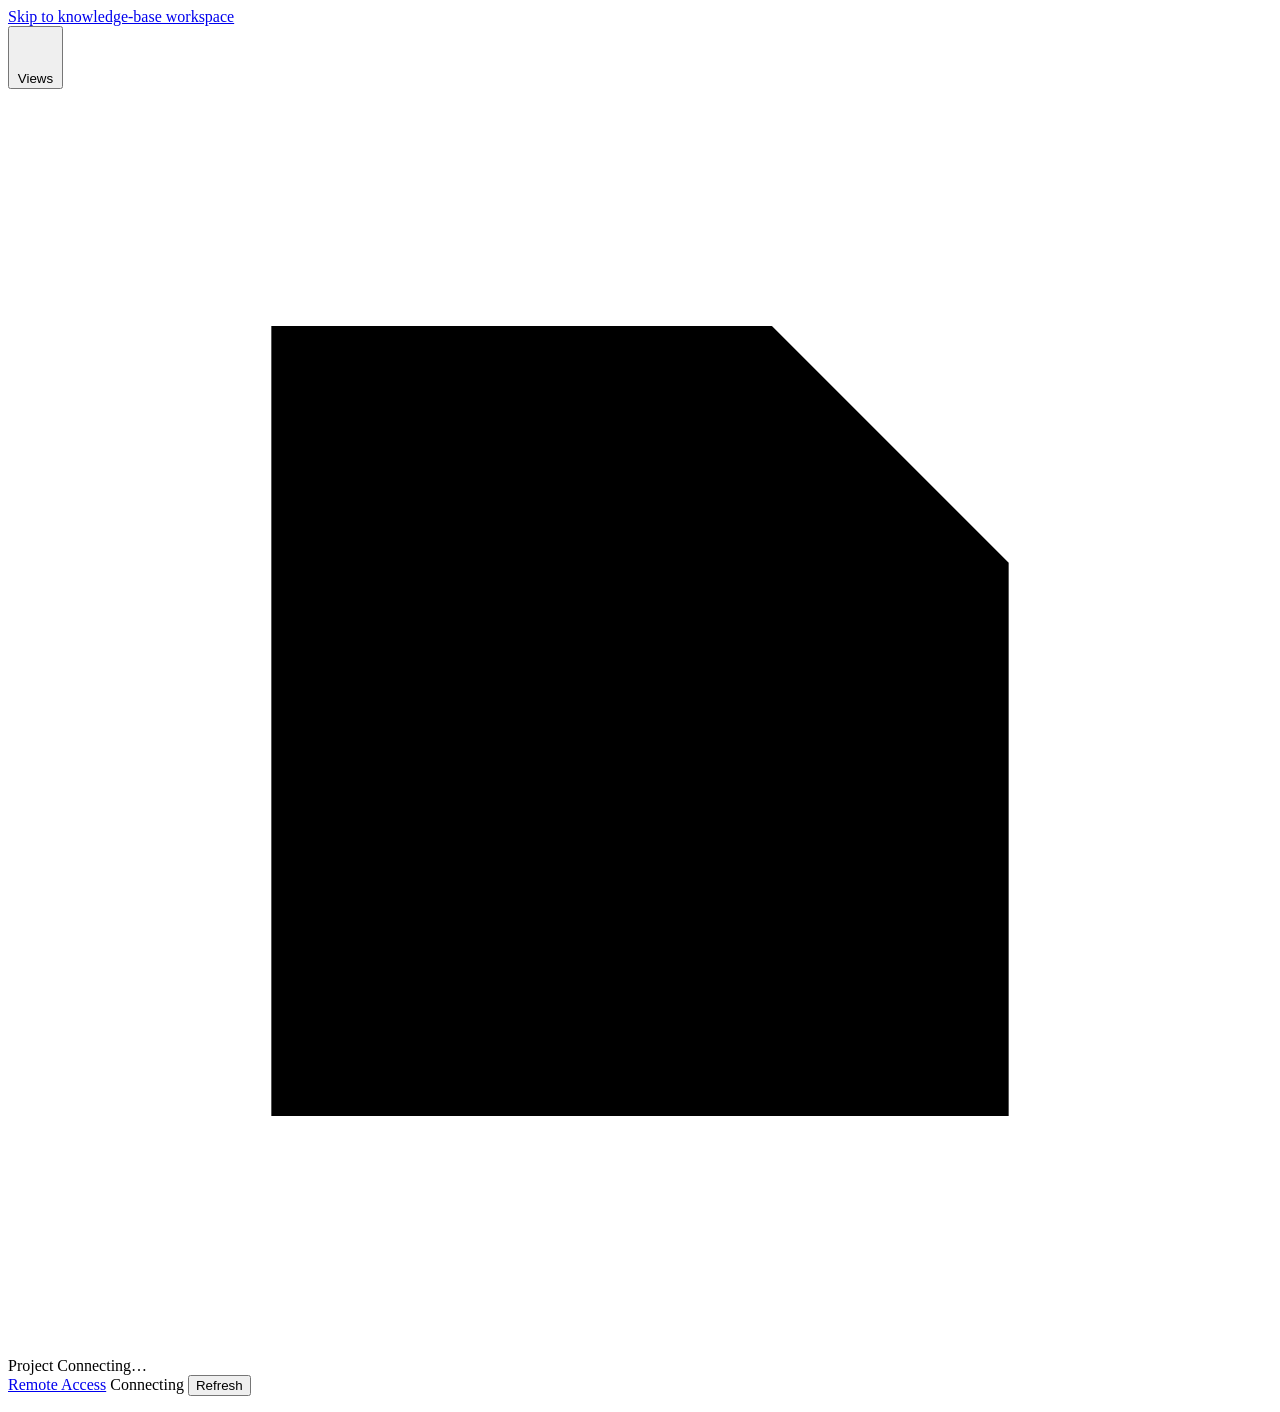
==== src/research_rag/surfaces/workspace/static/index.html @ 35e0ea82 "refactor(workspace): remove features this app never enables The workspace is this app's own and shar" ====
<!doctype html>
<html lang="en">
  <head>
    <meta charset="utf-8">
    <meta name="viewport" content="width=device-width, initial-scale=1">
    <meta name="color-scheme" content="light dark">
    <meta name="description" content="Local evidence retrieval for an UltraRAG MCP knowledge base.">
    <title>UltraRAG MCP</title>
    <link rel="stylesheet" href="/assets/app.css">
    <script src="/assets/app.js" defer></script>
  </head>
  <body>
    <a class="skip-link" href="#workspace">Skip to knowledge-base workspace</a>

    <header class="site-header">
      <button
        id="nav-toggle"
        class="nav-toggle"
        type="button"
        aria-expanded="false"
        aria-controls="workspace-nav"
      >
        <svg class="nav-toggle-icon" viewBox="0 0 24 24" aria-hidden="true" focusable="false">
          <path d="M4 7h16M4 12h16M4 17h16"></path>
        </svg>
        <span class="visually-hidden">Views</span>
      </button>

      <div class="brand">
        <svg class="brand-mark" viewBox="0 0 24 24" aria-hidden="true" focusable="false">
          <path d="M5 4.5h9.5L19 9v10.5H5z"></path>
          <path d="M14.5 4.5V9H19"></path>
          <path d="M8.5 13h7M8.5 16.5h4.5"></path>
        </svg>
        <div id="application-name" class="brand-name"></div>
      </div>

      <div class="project-identity">
        <span id="project-label" class="visually-hidden">Project</span>
        <span class="project-line">
          <span id="project-name" class="project-name">Connecting…</span>
          <span id="version-label" class="version-label" hidden></span>
        </span>
        <span id="project-path" class="project-path"></span>
      </div>

      <div class="header-actions">
        <a class="button button-quiet" href="/remote">Remote Access</a>
        <span id="connection-state" class="connection-state" data-state="loading">
          <span class="status-dot" aria-hidden="true"></span>
          <span>Connecting</span>
        </span>
        <button id="refresh-button" class="button button-quiet" type="button">
          Refresh
        </button>
        <button id="ingest-button" class="button button-primary" type="button" data-capability="ingestion" hidden>
          Ingest changes
        </button>
      </div>
    </header>

    <div class="app-body">
      <nav id="workspace-nav" class="workspace-sidebar" aria-label="Knowledge base views">
        <div id="project-selector" class="project-selector" data-capability="projects" hidden>
          <label class="project-selector-field" for="project-select">
            <span class="field-label">Projects</span>
            <select id="project-select" name="project"></select>
          </label>
          <p class="form-note project-selector-note">
            Opening another project opens its own workspace in a new tab.
          </p>
          <p id="project-selector-message" class="form-note" hidden></p>
          <p id="project-start-command" class="project-start-command" hidden></p>
          <div class="project-actions">
            <button id="project-open" class="button button-primary" type="button" hidden>
              Open workspace
            </button>
            <button id="project-copy-command" class="text-button" type="button" hidden>
              Copy start command
            </button>
          </div>
        </div>

        <ul class="sidebar-list">
          <li class="sidebar-item is-active" data-view="search" data-capability="documents" hidden>
            <button class="nav-item is-active" type="button" aria-current="page">
              <svg class="nav-item-icon" viewBox="0 0 24 24" aria-hidden="true" focusable="false">
                <circle cx="11" cy="11" r="6.5"></circle>
                <path d="m16 16 4.5 4.5"></path>
              </svg>
              <span class="nav-item-name">Search</span>
            </button>
          </li>
          <li class="sidebar-item" data-view="sources" data-capability="sources" hidden>
            <button class="nav-item" type="button">
              <svg class="nav-item-icon" viewBox="0 0 24 24" aria-hidden="true" focusable="false">
                <path d="M4 6.5h16M4 12h16M4 17.5h10"></path>
              </svg>
              <span class="nav-item-name">
                Sources <span id="source-nav-count" class="nav-item-count">0</span>
              </span>
            </button>
          </li>
          <li class="sidebar-item" data-view="status" data-capability="documents" hidden>
            <button class="nav-item" type="button">
              <svg class="nav-item-icon" viewBox="0 0 24 24" aria-hidden="true" focusable="false">
                <path d="M3.5 12.5h3.5l2.5-6.5 4.5 12 2-5.5h4.5"></path>
              </svg>
              <span class="nav-item-name">Status</span>
            </button>
          </li>
          <li class="sidebar-item" data-view="stats" data-capability="stats" hidden>
            <button class="nav-item" type="button">
              <svg class="nav-item-icon" viewBox="0 0 24 24" aria-hidden="true" focusable="false">
                <path d="M5 20v-7M12 20V5M19 20v-10"></path>
              </svg>
              <span class="nav-item-name">Stats</span>
            </button>
          </li>
          <li class="sidebar-item" data-view="config" data-capability="settings" hidden>
            <button class="nav-item" type="button">
              <svg class="nav-item-icon" viewBox="0 0 24 24" aria-hidden="true" focusable="false">
                <path d="M4 8h9M17.5 8H20"></path>
                <circle cx="15" cy="8" r="2.25"></circle>
                <path d="M4 16h3.5M12 16h8"></path>
                <circle cx="9.5" cy="16" r="2.25"></circle>
              </svg>
              <span class="nav-item-name">Config</span>
            </button>
          </li>
          <li class="sidebar-item" data-view="mcp" data-capability="clients" hidden>
            <button class="nav-item" type="button">
              <svg class="nav-item-icon" viewBox="0 0 24 24" aria-hidden="true" focusable="false">
                <path d="M9 3v5M15 3v5"></path>
                <path d="M6 8h12v3a6 6 0 0 1-6 6 6 6 0 0 1-6-6z"></path>
                <path d="M12 17v4"></path>
              </svg>
              <span class="nav-item-name">MCP</span>
            </button>
          </li>
          <li class="sidebar-item" data-view="updates" data-capability="updates" hidden>
            <button class="nav-item" type="button">
              <svg class="nav-item-icon" viewBox="0 0 24 24" aria-hidden="true" focusable="false">
                <path d="M12 4v10"></path>
                <path d="M8 10.5l4 4 4-4"></path>
                <path d="M5 19h14"></path>
              </svg>
              <span class="nav-item-name">
                Updates
                <span id="update-nav-badge" class="nav-item-badge" hidden>new</span>
              </span>
            </button>
          </li>
        </ul>
      </nav>

      <div id="nav-scrim" class="nav-scrim" hidden></div>

      <main id="workspace" class="workspace">
        <section id="search-view" class="view-panel is-active" data-panel="search" data-capability="documents" hidden>
          <form id="search-form" class="search-console">
            <label class="query-field" for="query">
              <span class="field-label">Query</span>
              <textarea
                id="query"
                aria-keyshortcuts="Control+Enter Meta+Enter"
                name="query"
                rows="3"
                required
                placeholder="Enter a research question, phrase, name, or concept"
              ></textarea>
            </label>

            <div class="search-controls">
              <label class="compact-field" for="top-k">
                <span>Results</span>
                <input id="top-k" name="top_k" type="number" min="1" max="50" step="1" value="10" inputmode="numeric" required>
              </label>

              <button id="search-button" class="button button-primary search-submit" type="submit">
                Search
              </button>
              <small class="search-hint">Ctrl+Enter searches from the query box.</small>
            </div>
          </form>

          <section id="filter-section" class="panel-section filter-section">
            <details id="filter-fields" class="filter-drawer">
              <summary>
                <span id="filter-heading" class="drawer-title">Filters</span>
                <span id="filter-count" class="count-badge">0</span>
                <span id="filter-summary-note" class="drawer-note">No filter set</span>
              </summary>
              <p class="form-note measure filter-intro">
                Separate values with commas; an empty field matches everything.
              </p>
              <div class="filter-groups">
                <fieldset class="filter-group" data-capability="metadata_filters" hidden>
                  <legend>Reviewed metadata</legend>
                  <p class="filter-note">
                    Every value must match: a passage is returned only when its
                    source carries all of them.
                  </p>
                  <label for="category-filter">
                    <span class="field-label">Categories</span>
                    <input id="category-filter" type="text" placeholder="political economy, technology">
                  </label>
                  <label for="keyword-filter">
                    <span class="field-label">Keywords</span>
                    <input id="keyword-filter" type="text" placeholder="labour, automation">
                  </label>
                </fieldset>

                <fieldset class="filter-group" data-capability="category_partitions" hidden>
                  <legend>Corpus partitions</legend>
                  <p class="filter-note">
                    At least one value must match: a passage is returned when its
                    source carries any of them.
                  </p>
                  <label for="category-any-filter">
                    <span class="field-label">Any of these categories</span>
                    <input id="category-any-filter" type="text" placeholder="first partition, second partition">
                    <small>Select partitions from the list below.</small>
                  </label>
                </fieldset>

                <fieldset class="filter-group" data-capability="project_metadata" hidden>
                  <legend>Projects</legend>
                  <p class="filter-note">
                    At least one value must match: a passage is returned when its
                    source carries any of them.
                  </p>
                  <label for="project-any-filter">
                    <span class="field-label">Any of these projects</span>
                    <input id="project-any-filter" type="text" placeholder="first project, second project">
                    <small>Select projects from the list below.</small>
                  </label>
                </fieldset>

                <fieldset class="filter-group" data-capability="bibliographic_filters" hidden>
                  <legend>Author, work, or language</legend>
                  <p class="filter-note">
                    In each field you fill, at least one value must match. A
                    surname is enough for an author and a remembered fragment is
                    enough for a title.
                  </p>
                  <label for="author-filter">
                    <span class="field-label">Any of these authors</span>
                    <input id="author-filter" type="text" placeholder="Surname, Other Surname">
                  </label>
                  <label for="title-filter">
                    <span class="field-label">Any of these titles</span>
                    <input id="title-filter" type="text" placeholder="First fragment, second fragment">
                  </label>
                  <label for="language-filter">
                    <span class="field-label">Any of these languages</span>
                    <input id="language-filter" type="text" placeholder="en, de">
                    <small>ISO 639 codes. Select them from the list below.</small>
                  </label>
                </fieldset>

                <fieldset class="filter-group" data-capability="source_selection" hidden>
                  <legend>Named sources</legend>
                  <p class="filter-note">
                    Stable source identifiers, chosen from the Sources view.
                  </p>
                  <label for="include-source-filter">
                    <span class="field-label">Only these sources</span>
                    <input id="include-source-filter" type="text" placeholder="src_…, src_…">
                    <small>Empty searches every source.</small>
                  </label>
                  <label for="exclude-source-filter">
                    <span class="field-label">Exclude these sources</span>
                    <input id="exclude-source-filter" type="text" placeholder="src_…, src_…">
                    <small>Empty excludes nothing.</small>
                  </label>
                </fieldset>
              </div>

              <div id="filter-picks" class="filter-picks">
                <p class="form-note filter-picks-note">
                  Select a value to add it to its filter; each count is the
                  searchable sources carrying it.
                </p>

                <details id="partition-summary" class="pick-group fold" data-capability="category_partitions" hidden>
                  <summary class="fold-summary">
                    <h3>Corpus partitions</h3>
                    <span class="count-badge">0</span>
                  </summary>
                  <div id="partition-chips" class="pick-list"></div>
                </details>

                <details id="project-summary" class="pick-group fold" data-capability="project_metadata" hidden>
                  <summary class="fold-summary">
                    <h3>Projects</h3>
                    <span class="count-badge">0</span>
                  </summary>
                  <div id="project-chips" class="pick-list"></div>
                </details>

                <details id="language-summary" class="pick-group fold" data-capability="bibliographic_filters" hidden>
                  <summary class="fold-summary">
                    <h3>Languages</h3>
                    <span class="count-badge">0</span>
                  </summary>
                  <div id="language-chips" class="pick-list"></div>
                </details>
              </div>
            </details>
          </section>

          <div id="search-summary" class="result-summary" hidden>
            <h2 id="result-heading">Results</h2>
            <div id="result-meta" class="result-meta"></div>
          </div>

          <p id="results-notice" class="semantic-text-label" hidden></p>

          <div id="search-empty" class="empty-state">
            Enter a query to search the current knowledge base.
          </div>

          <div id="results" class="results-list" aria-live="polite"></div>
        </section>

        <section id="sources-view" class="view-panel" data-panel="sources" data-capability="sources" hidden>
          <div class="sources-toolbar">
            <h2 id="source-list-heading">Indexed sources</h2>
            <label class="source-filter" for="source-filter">
              <span class="visually-hidden">Filter sources</span>
              <input id="source-filter" type="search" placeholder="Filter by title, author, category…">
            </label>
          </div>
          <p class="form-note measure">
            Each indexed source, with the metadata you can review and the decisions
            you can make on it.
          </p>

          <p id="source-range" class="form-note source-range" aria-live="polite" hidden></p>
          <div id="source-list" class="source-list" aria-labelledby="source-list-heading"></div>
          <nav id="source-pager" class="pager" aria-label="Source pages" hidden></nav>

          <section id="excluded-section" class="excluded-section" hidden>
            <details id="excluded-fold" class="fold">
              <summary class="fold-summary">
                <h3 id="excluded-heading">Excluded sources</h3>
                <span id="excluded-count" class="count-badge">0</span>
              </summary>
              <p class="form-note measure">
                Sources this project does not search; restoring one needs no
                rebuild, and no file is edited.
              </p>
              <div id="excluded-list" class="excluded-list"></div>
              <nav id="excluded-pager" class="pager" aria-label="Excluded source pages" hidden></nav>
            </details>
          </section>
        </section>

        <section id="status-view" class="view-panel system-summary" data-panel="status" data-capability="documents" aria-labelledby="status-view-title" hidden>
          <h2 id="status-view-title">Knowledge base status</h2>

          <div id="status-notice" class="notice" hidden>
            <div>
              <strong id="status-notice-title">Attention needed</strong>
              <p id="status-notice-text"></p>
            </div>
            <button id="notice-action" class="text-button" type="button">Review sources</button>
          </div>

          <div id="status-cards" class="status-grid" aria-live="polite">
            <article class="stat-card">
              <span class="stat-label">Searchable sources</span>
              <strong id="searchable-count" class="stat-value">—</strong>
              <span id="source-detail" class="stat-detail">Waiting for status</span>
            </article>
            <article class="stat-card">
              <span class="stat-label">Passages</span>
              <strong id="chunk-count" class="stat-value">—</strong>
              <span class="stat-detail">In the generation in use</span>
            </article>
            <article class="stat-card">
              <span class="stat-label">Generation</span>
              <strong id="generation-label" class="stat-value stat-value-code">—</strong>
              <span id="generation-date" class="stat-detail">Not yet created</span>
            </article>
            <article class="stat-card">
              <span class="stat-label">Index state</span>
              <strong id="index-state" class="stat-value stat-value-state">Checking</strong>
              <span id="retrieval-detail" class="stat-detail">BM25 + dense</span>
            </article>
          </div>

          <div id="health-section" class="panel-section health-section" aria-labelledby="health-heading" hidden>
            <div class="section-heading-row">
              <h3 id="health-heading">Health</h3>
              <span id="health-summary" class="count-badge">0</span>
            </div>
            <div id="health-conditions" class="health-conditions" aria-live="polite"></div>
            <details id="health-details" class="detail-drawer">
              <summary>
                <span class="drawer-title">Every check</span>
                <span id="health-check-note" class="drawer-note"></span>
              </summary>
              <ul id="health-checks" class="health-check-list"></ul>
            </details>
          </div>

          <p id="status-message" class="status-message" hidden></p>

          <details id="status-details" class="detail-drawer">
            <summary>
              <span class="drawer-title">Build facts and identifiers</span>
              <span class="drawer-note">Source directory, sources on disk, and formats</span>
            </summary>
            <dl id="status-facts" class="fact-list"></dl>
          </details>

          <div id="generation-summary" class="panel-section" data-capability="generations" hidden>
            <details id="generation-fold" class="fold">
              <summary class="fold-summary">
                <h3>Generations</h3>
                <span id="generation-count" class="count-badge">0</span>
              </summary>
              <p class="form-note measure">
                Removing a build frees its space and cannot be undone; the sources
                are not touched.
              </p>
              <div class="rebuild-row" data-capability="force_recompute" hidden>
                <button id="rebuild-button" class="button button-quiet" type="button" hidden>
                  Rebuild from scratch…
                </button>
              </div>
              <div id="generation-chips" class="record-list"></div>
            </details>
          </div>

          <div id="chunk-exclusion-summary" class="panel-section" data-capability="chunk_exclusion" hidden>
            <details id="chunk-exclusion-fold" class="fold">
              <summary class="fold-summary">
                <h3>Passage exclusions</h3>
                <span id="chunk-exclusion-count" class="count-badge">0</span>
              </summary>
              <p class="form-note measure">
                Passages left out of search while their source stays in;
                restoring one brings it back in every generation that holds it.
              </p>
              <p id="chunk-exclusion-message" class="form-note" hidden></p>
              <div id="chunk-exclusion-list" class="excluded-list" aria-live="polite"></div>
            </details>
          </div>

        </section>

        <section id="stats-view" class="view-panel" data-panel="stats" data-capability="stats" hidden>
          <h2>Stats</h2>
          <p class="form-note measure">
            What searches returned on this machine and what the corpus holds, one
            card each with its own scope.
          </p>
          <div id="stats-board" class="stats-board" aria-live="polite"></div>
        </section>

        <section id="source-view" class="view-panel" data-panel="source" data-capability="sources" hidden>
          <p class="back-row">
            <a class="entity-link" href="#/sources">← All sources</a>
          </p>
          <h2 id="source-view-title">Source</h2>
          <p id="source-view-message" class="form-note" hidden></p>
          <div id="source-summary" class="source-summary"></div>
          <div id="source-stat-cards" class="status-grid"></div>
          <div class="sources-toolbar source-passages-heading">
            <h3 id="source-chunks-heading">Passages</h3>
            <span id="source-chunks-count" class="count-badge">0</span>
          </div>
          <div id="source-chunks" class="source-list" aria-labelledby="source-chunks-heading"></div>
          <nav id="source-chunk-pager" class="pager" aria-label="Passage pages" hidden></nav>
        </section>

        <section id="config-view" class="view-panel" data-panel="config" data-capability="settings" hidden>
          <div id="settings-panel" class="settings-panel">
            <h2>Settings</h2>
            <p class="form-note measure">
              A value set outside this project is shown but cannot be edited here.
            </p>
            <p id="settings-message" class="form-note" hidden></p>
            <p id="settings-defaults" class="form-note measure" hidden></p>
            <p id="settings-notice" class="notice-inline" hidden></p>
            <form id="settings-form" class="settings-form">
              <div id="settings-sections" class="settings-sections"></div>
              <div class="action-row">
                <button id="settings-submit" data-gated class="button button-primary" type="submit" disabled>Save changes</button>
                <button id="settings-reload" class="button button-quiet" type="button">Reload settings</button>
                <small class="action-note">The server decides which values it will accept, and refuses anything else.</small>
              </div>
            </form>
          </div>
        </section>

        <section id="mcp-view" class="view-panel" data-panel="mcp" data-capability="clients" hidden>
          <h2>MCP</h2>
          <p class="form-note measure">
            Where agents reach this app, and which are attached now.
          </p>

          <div id="client-summary" class="panel-section">
            <h3>Attached clients</h3>
            <p class="form-note measure">
              Disconnecting a client ends its session; the client decides whether
              to reconnect.
            </p>
            <p id="client-naming" class="form-note measure" hidden></p>
            <details id="client-details" class="client-drawer">
              <summary>
                <span class="drawer-title">Clients</span>
                <span id="client-count" class="count-badge">0</span>
                <span id="client-detail" class="drawer-note"></span>
              </summary>
              <div id="client-chips" class="client-list"></div>
            </details>
          </div>

          <div id="agent-endpoint" class="panel-section">
            <h3>Agent endpoint</h3>
            <p class="form-note measure">
              For a client that connects over HTTP.
            </p>
            <div class="action-row">
              <p id="agent-url" class="copyable-value"></p>
              <button id="agent-url-copy" class="text-button" type="button" disabled>Copy endpoint</button>
            </div>
          </div>

          <div id="agent-entry-summary" class="panel-section" data-capability="agent_entry" hidden>
            <h3>Client entry</h3>
            <p class="form-note measure">
              For a client that cannot open a socket: it names the project rather
              than its directory, so one entry works on every machine.
            </p>
            <pre id="agent-entry" class="entry-document"></pre>
            <div class="action-row">
              <button id="agent-entry-copy" class="text-button" type="button" disabled>Copy client entry</button>
              <small class="action-note">Generated by the server this page is served by, and indented here to be read. The copy button sends exactly what the server produced.</small>
            </div>
          </div>
        </section>

        <section id="updates-view" class="view-panel" data-panel="updates" data-capability="updates" hidden>
          <h2>Updates</h2>
          <p class="form-note measure">
            Checking reads the published releases and installs nothing; an update
            runs from a terminal.
          </p>

          <div class="update-toolbar">
            <button id="update-check-button" class="button button-primary" type="button">
              Check for updates
            </button>
            <p id="update-message" class="form-note measure" role="status">
              Not checked yet.
            </p>
          </div>

          <div id="update-detail" class="panel-section" hidden>
            <div class="section-heading-row">
              <h3>Published release</h3>
              <span id="update-release-tag" class="locator-badge"></span>
            </div>
            <dl id="update-facts" class="fact-list"></dl>
            <h4 id="update-notes-heading">Release notes</h4>
            <pre id="update-notes" class="release-notes" tabindex="0" aria-labelledby="update-notes-heading"></pre>
          </div>

          <p id="update-declined" class="form-note measure" hidden></p>
        </section>
      </main>

      <footer id="footer-text" class="site-footer" hidden></footer>
    </div>

    <dialog id="ingest-dialog" class="dialog">
      <form id="ingest-form" method="dialog">
        <div class="dialog-header">
          <h2>Create a new generation</h2>
          <button class="icon-button dialog-close" type="button" aria-label="Close">×</button>
        </div>
        <p id="ingest-intro" class="dialog-intro">
          Included documents will be extracted and indexed. The current generation
          remains active unless the complete build succeeds.
        </p>
        <p id="ingest-note" class="form-note dialog-note" hidden></p>
        <p id="ingest-cost" class="notice-inline" hidden></p>
        <div class="dialog-actions">
          <button class="button button-quiet dialog-close" type="button">Cancel</button>
          <button id="ingest-submit" class="button button-primary" type="submit">Create generation</button>
        </div>
      </form>
    </dialog>

    <dialog id="metadata-dialog" class="dialog dialog-wide">
      <form id="metadata-form" method="dialog">
        <div class="dialog-header">
          <h2>Edit source metadata</h2>
          <button class="icon-button dialog-close" type="button" aria-label="Close">×</button>
        </div>
        <input id="metadata-source-path" type="hidden">
        <div class="metadata-fields">
          <label class="field-span" for="metadata-title">
            <span class="field-label">Title</span>
            <input id="metadata-title" type="text">
          </label>
          <label for="metadata-authors">
            <span class="field-label">Authors</span>
            <input id="metadata-authors" type="text" placeholder="Author One, Author Two">
          </label>
          <label for="metadata-year">
            <span class="field-label">Year</span>
            <input id="metadata-year" type="number" min="1" max="9999">
          </label>
          <label class="field-span" for="metadata-doi">
            <span class="field-label">DOI</span>
            <input id="metadata-doi" type="text" placeholder="10.xxxx/…">
          </label>
          <label for="metadata-categories">
            <span class="field-label">Categories</span>
            <input id="metadata-categories" type="text" placeholder="political economy, media theory">
          </label>
          <label for="metadata-keywords">
            <span class="field-label">Keywords</span>
            <input id="metadata-keywords" type="text" placeholder="labour, automation">
          </label>
          <label for="metadata-project" data-capability="project_metadata" hidden>
            <span class="field-label">Projects</span>
            <input id="metadata-project" type="text" placeholder="first project, second project">
          </label>
        </div>
        <p class="form-note">
          Reviewed metadata applies to the next search. The source file is not
          deleted or edited, and no rebuild is needed.
        </p>
        <div class="dialog-actions">
          <button class="button button-quiet dialog-close" type="button">Cancel</button>
          <button id="metadata-submit" class="button button-primary" type="submit">Save metadata</button>
        </div>
      </form>
    </dialog>

    <dialog id="exclusion-dialog" class="dialog">
      <form id="exclusion-form" method="dialog">
        <div class="dialog-header">
          <h2>Exclude this source from the project?</h2>
          <button class="icon-button dialog-close" type="button" aria-label="Close">×</button>
        </div>
        <input id="exclusion-source-path" type="hidden">
        <p id="exclusion-source-name" class="dialog-source-name"></p>
        <label for="exclusion-reason">
          <span class="field-label">Reason</span>
          <textarea id="exclusion-reason" rows="4" required placeholder="For example: duplicate representation; preferred copy is …"></textarea>
        </label>
        <p class="form-note">
          Every search and every agent stops reading this source immediately. The
          original file is not deleted or edited, and the Excluded sources list
          restores it.
        </p>
        <div class="dialog-actions">
          <button class="button button-quiet dialog-close" type="button">Cancel</button>
          <button id="exclusion-submit" class="button button-danger" type="submit">Exclude from project</button>
        </div>
      </form>
    </dialog>

    <dialog id="chunk-dialog" class="dialog">
      <form id="chunk-form" method="dialog">
        <div class="dialog-header">
          <h2>Exclude this passage?</h2>
          <button class="icon-button dialog-close" type="button" aria-label="Close">×</button>
        </div>
        <input id="chunk-id" type="hidden">
        <p id="chunk-name" class="dialog-source-name"></p>
        <label for="chunk-reason">
          <span class="field-label">Reason</span>
          <textarea id="chunk-reason" rows="4" required placeholder="For example: this passage repeats the one beside it"></textarea>
        </label>
        <p class="form-note">
          Search changes as soon as this is saved. The source file is not deleted
          or edited, and restoring the passage later brings it back in every
          generation that holds it.
        </p>
        <p id="chunk-error" class="dialog-error" hidden></p>
        <div class="dialog-actions">
          <button class="button button-quiet dialog-close" type="button">Cancel</button>
          <button id="chunk-submit" class="button button-danger" type="submit">Exclude passage</button>
        </div>
      </form>
    </dialog>

    <dialog id="settings-confirm-dialog" class="dialog">
      <form id="settings-confirm-form" method="dialog">
        <div class="dialog-header">
          <h2>Apply these settings?</h2>
          <button class="icon-button dialog-close" type="button" aria-label="Close">×</button>
        </div>
        <p class="dialog-intro">
          Some of these values change what the current generation holds. The server
          keeps the generation in use until you rebuild it.
        </p>
        <ul id="settings-confirm-list" class="settings-confirm-list"></ul>
        <label for="settings-confirm-word">
          <span id="settings-confirm-label" class="field-label">Type to confirm</span>
          <input id="settings-confirm-word" type="text" autocomplete="off" placeholder="ingest">
        </label>
        <p id="settings-confirm-error" class="dialog-error" hidden></p>
        <div class="dialog-actions">
          <button class="button button-quiet dialog-close" type="button">Cancel</button>
          <button id="settings-confirm-submit" data-gated class="button button-primary" type="submit" disabled>Apply changes</button>
        </div>
      </form>
    </dialog>

    <dialog id="generation-dialog" class="dialog">
      <form id="generation-form" method="dialog">
        <div class="dialog-header">
          <h2>Remove this generation?</h2>
          <button class="icon-button dialog-close" type="button" aria-label="Close">×</button>
        </div>
        <input id="generation-remove-id" type="hidden">
        <p id="generation-remove-name" class="dialog-source-name"></p>
        <label for="generation-confirm">
          <span class="field-label">Type the id to confirm</span>
          <input id="generation-confirm" type="text" autocomplete="off" required placeholder="20260930T191235Z-45608dc5">
          <small>Removal is permanent. The search index, the passages, and the vectors are deleted; the original sources are not, and rebuilding costs one ingestion.</small>
        </label>
        <div class="dialog-actions">
          <button class="button button-quiet dialog-close" type="button">Cancel</button>
          <button id="generation-submit" data-gated class="button button-danger" type="submit" disabled>Remove generation</button>
        </div>
      </form>
    </dialog>

    <dialog id="generation-load-dialog" class="dialog">
      <form id="generation-load-form" method="dialog">
        <div class="dialog-header">
          <h2>Load this generation?</h2>
          <button class="icon-button dialog-close" type="button" aria-label="Close">×</button>
        </div>
        <input id="generation-load-id" type="hidden">
        <p id="generation-load-name" class="dialog-source-name"></p>
        <p class="dialog-intro">
          Searches read this generation's indexed evidence instead of the one in
          use now. Nothing is deleted or rebuilt, the original sources are not
          touched, and the project's active settings do not change. This changes
          what a search returns.
        </p>
        <p id="generation-load-error" class="dialog-error" hidden></p>
        <div class="dialog-actions">
          <button class="button button-quiet dialog-close" type="button">Cancel</button>
          <button id="generation-load-submit" class="button button-primary" type="submit">Load generation</button>
        </div>
      </form>
    </dialog>

    <dialog id="context-dialog" class="dialog dialog-context">
      <div class="dialog-header">
        <h2 id="context-title">Passage context</h2>
        <button class="icon-button dialog-close" type="button" aria-label="Close">×</button>
      </div>
      <div id="context-content" class="context-content"></div>
    </dialog>

    <dialog id="update-dialog" class="dialog dialog-wide">
      <div class="dialog-header">
        <h2 id="update-dialog-title">A newer release is published</h2>
        <button class="icon-button dialog-close" type="button" aria-label="Close">×</button>
      </div>

      <p id="update-dialog-intro" class="form-note measure"></p>
      <dl id="update-dialog-facts" class="fact-list"></dl>
      <h3 id="update-dialog-notes-heading">Release notes</h3>
      <pre
        id="update-dialog-notes"
        class="release-notes"
        tabindex="0"
        aria-labelledby="update-dialog-notes-heading"
      ></pre>

      <div id="update-choice" class="update-actions">
        <button id="update-not-now" class="button button-quiet" type="button">Not now</button>
        <button id="update-continue" class="button button-primary" type="button">Continue in terminal</button>
      </div>

      <div id="update-handoff" class="update-handoff" hidden>
        <p class="form-note measure">
          Nothing has been installed. An update replaces the app this page is
          served by, so it runs from a terminal and asks for your approval again
          before it changes anything. A global installation also stops the
          projects it is serving.
        </p>
        <div class="update-command-row">
          <code id="update-command" class="update-command"></code>
          <button id="update-command-copy" class="button" type="button">Copy command</button>
        </div>
        <p id="update-command-copied" class="form-note" hidden>
          The command is on the clipboard. Paste it into a terminal and read what
          it asks before agreeing to anything.
        </p>
      </div>
    </dialog>

    <div id="busy-bar" class="busy-bar" hidden role="status" aria-live="polite">
      <span class="busy-spinner" aria-hidden="true"></span>
      <span id="busy-message">Working…</span>
      <progress id="ingestion-progress" aria-label="Ingestion phase progress" hidden></progress>
    </div>
    <div id="toast-region" class="toast-region" aria-live="polite"></div>
  </body>
</html>
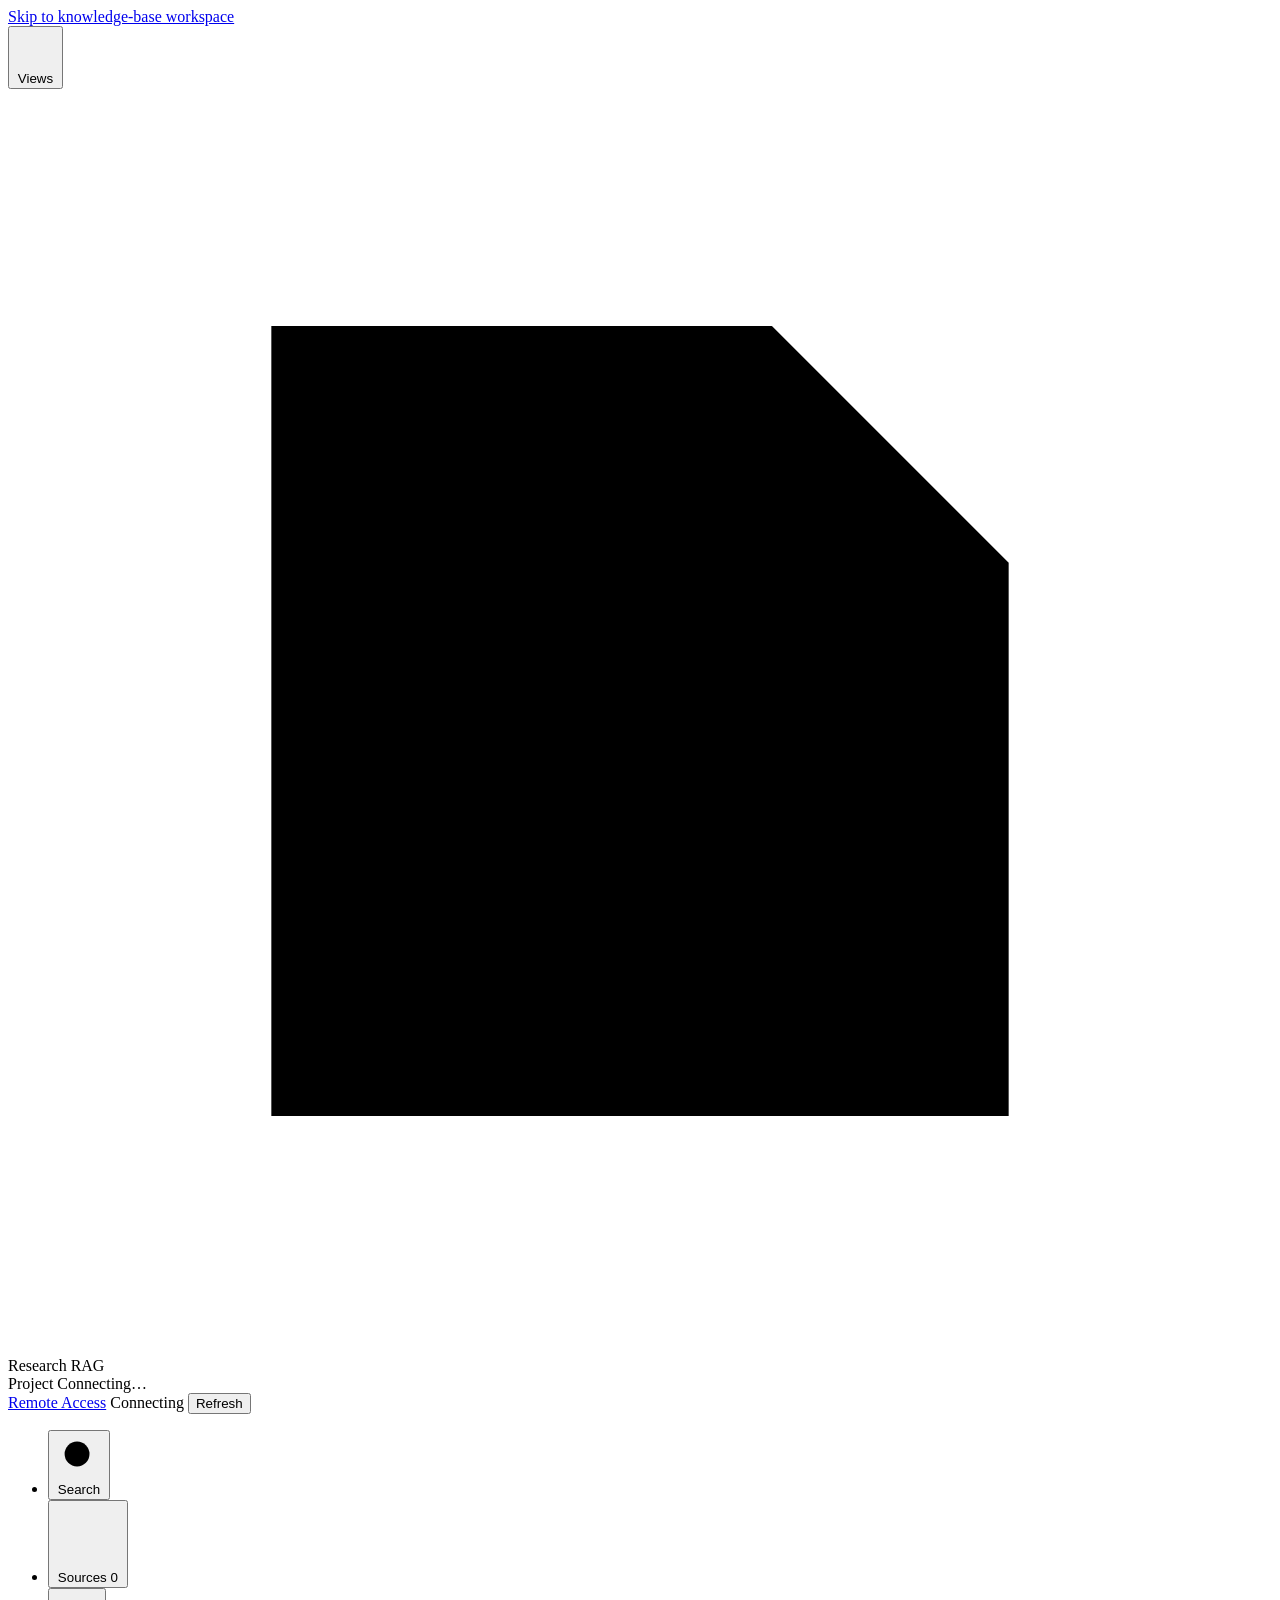
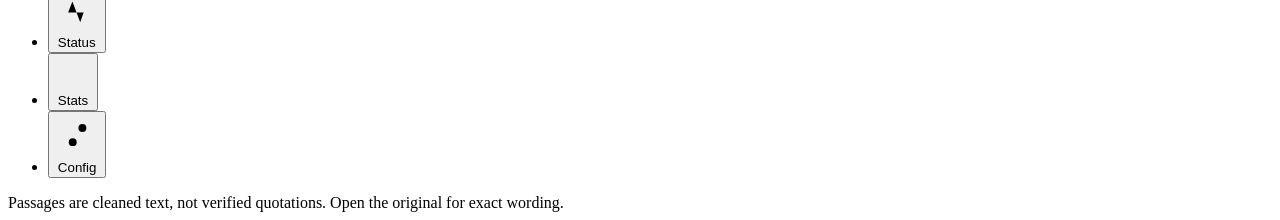
==== commit 7fd85607: "refactor(workspace): drop capability flags that are always on The workspace serves one app, so every" ====
--- a/src/research_rag/surfaces/workspace/static/index.html
+++ b/src/research_rag/surfaces/workspace/static/index.html
@@ -5,7 +5,7 @@
     <meta name="viewport" content="width=device-width, initial-scale=1">
     <meta name="color-scheme" content="light dark">
     <meta name="description" content="Local evidence retrieval for an UltraRAG MCP knowledge base.">
-    <title>UltraRAG MCP</title>
+    <title>Research RAG</title>
     <link rel="stylesheet" href="/assets/app.css">
     <script src="/assets/app.js" defer></script>
   </head>
@@ -32,7 +32,7 @@
           <path d="M14.5 4.5V9H19"></path>
           <path d="M8.5 13h7M8.5 16.5h4.5"></path>
         </svg>
-        <div id="application-name" class="brand-name"></div>
+        <div id="application-name" class="brand-name">Research RAG</div>
       </div>
 
       <div class="project-identity">
@@ -53,14 +53,14 @@
         <button id="refresh-button" class="button button-quiet" type="button">
           Refresh
         </button>
-        <button id="ingest-button" class="button button-primary" type="button" data-capability="ingestion" hidden>
+        <button id="ingest-button" class="button button-primary" type="button" hidden>
           Ingest changes
         </button>
       </div>
     </header>
 
     <div class="app-body">
-      <nav id="workspace-nav" class="workspace-sidebar" aria-label="Knowledge base views">
+      <nav id="workspace-nav" class="workspace-sidebar" aria-label="Research views">
         <div id="project-selector" class="project-selector" data-capability="projects" hidden>
           <label class="project-selector-field" for="project-select">
             <span class="field-label">Projects</span>
@@ -70,19 +70,15 @@
             Opening another project opens its own workspace in a new tab.
           </p>
           <p id="project-selector-message" class="form-note" hidden></p>
-          <p id="project-start-command" class="project-start-command" hidden></p>
           <div class="project-actions">
             <button id="project-open" class="button button-primary" type="button" hidden>
               Open workspace
             </button>
-            <button id="project-copy-command" class="text-button" type="button" hidden>
-              Copy start command
-            </button>
           </div>
         </div>
 
         <ul class="sidebar-list">
-          <li class="sidebar-item is-active" data-view="search" data-capability="documents" hidden>
+          <li class="sidebar-item is-active" data-view="search">
             <button class="nav-item is-active" type="button" aria-current="page">
               <svg class="nav-item-icon" viewBox="0 0 24 24" aria-hidden="true" focusable="false">
                 <circle cx="11" cy="11" r="6.5"></circle>
@@ -91,7 +87,7 @@
               <span class="nav-item-name">Search</span>
             </button>
           </li>
-          <li class="sidebar-item" data-view="sources" data-capability="sources" hidden>
+          <li class="sidebar-item" data-view="sources">
             <button class="nav-item" type="button">
               <svg class="nav-item-icon" viewBox="0 0 24 24" aria-hidden="true" focusable="false">
                 <path d="M4 6.5h16M4 12h16M4 17.5h10"></path>
@@ -101,7 +97,7 @@
               </span>
             </button>
           </li>
-          <li class="sidebar-item" data-view="status" data-capability="documents" hidden>
+          <li class="sidebar-item" data-view="status">
             <button class="nav-item" type="button">
               <svg class="nav-item-icon" viewBox="0 0 24 24" aria-hidden="true" focusable="false">
                 <path d="M3.5 12.5h3.5l2.5-6.5 4.5 12 2-5.5h4.5"></path>
@@ -109,7 +105,7 @@
               <span class="nav-item-name">Status</span>
             </button>
           </li>
-          <li class="sidebar-item" data-view="stats" data-capability="stats" hidden>
+          <li class="sidebar-item" data-view="stats">
             <button class="nav-item" type="button">
               <svg class="nav-item-icon" viewBox="0 0 24 24" aria-hidden="true" focusable="false">
                 <path d="M5 20v-7M12 20V5M19 20v-10"></path>
@@ -117,7 +113,7 @@
               <span class="nav-item-name">Stats</span>
             </button>
           </li>
-          <li class="sidebar-item" data-view="config" data-capability="settings" hidden>
+          <li class="sidebar-item" data-view="config">
             <button class="nav-item" type="button">
               <svg class="nav-item-icon" viewBox="0 0 24 24" aria-hidden="true" focusable="false">
                 <path d="M4 8h9M17.5 8H20"></path>
@@ -157,7 +153,7 @@
       <div id="nav-scrim" class="nav-scrim" hidden></div>
 
       <main id="workspace" class="workspace">
-        <section id="search-view" class="view-panel is-active" data-panel="search" data-capability="documents" hidden>
+        <section id="search-view" class="view-panel is-active" data-panel="search" hidden>
           <form id="search-form" class="search-console">
             <label class="query-field" for="query">
               <span class="field-label">Query</span>
@@ -195,7 +191,7 @@
                 Separate values with commas; an empty field matches everything.
               </p>
               <div class="filter-groups">
-                <fieldset class="filter-group" data-capability="metadata_filters" hidden>
+                <fieldset class="filter-group">
                   <legend>Reviewed metadata</legend>
                   <p class="filter-note">
                     Every value must match: a passage is returned only when its
@@ -211,7 +207,7 @@
                   </label>
                 </fieldset>
 
-                <fieldset class="filter-group" data-capability="category_partitions" hidden>
+                <fieldset class="filter-group">
                   <legend>Corpus partitions</legend>
                   <p class="filter-note">
                     At least one value must match: a passage is returned when its
@@ -224,7 +220,7 @@
                   </label>
                 </fieldset>
 
-                <fieldset class="filter-group" data-capability="project_metadata" hidden>
+                <fieldset class="filter-group">
                   <legend>Projects</legend>
                   <p class="filter-note">
                     At least one value must match: a passage is returned when its
@@ -237,7 +233,7 @@
                   </label>
                 </fieldset>
 
-                <fieldset class="filter-group" data-capability="bibliographic_filters" hidden>
+                <fieldset class="filter-group">
                   <legend>Author, work, or language</legend>
                   <p class="filter-note">
                     In each field you fill, at least one value must match. A
@@ -259,7 +255,7 @@
                   </label>
                 </fieldset>
 
-                <fieldset class="filter-group" data-capability="source_selection" hidden>
+                <fieldset class="filter-group">
                   <legend>Named sources</legend>
                   <p class="filter-note">
                     Stable source identifiers, chosen from the Sources view.
@@ -283,7 +279,7 @@
                   searchable sources carrying it.
                 </p>
 
-                <details id="partition-summary" class="pick-group fold" data-capability="category_partitions" hidden>
+                <details id="partition-summary" class="pick-group fold" hidden>
                   <summary class="fold-summary">
                     <h3>Corpus partitions</h3>
                     <span class="count-badge">0</span>
@@ -291,7 +287,7 @@
                   <div id="partition-chips" class="pick-list"></div>
                 </details>
 
-                <details id="project-summary" class="pick-group fold" data-capability="project_metadata" hidden>
+                <details id="project-summary" class="pick-group fold" hidden>
                   <summary class="fold-summary">
                     <h3>Projects</h3>
                     <span class="count-badge">0</span>
@@ -299,7 +295,7 @@
                   <div id="project-chips" class="pick-list"></div>
                 </details>
 
-                <details id="language-summary" class="pick-group fold" data-capability="bibliographic_filters" hidden>
+                <details id="language-summary" class="pick-group fold" hidden>
                   <summary class="fold-summary">
                     <h3>Languages</h3>
                     <span class="count-badge">0</span>
@@ -324,7 +320,7 @@
           <div id="results" class="results-list" aria-live="polite"></div>
         </section>
 
-        <section id="sources-view" class="view-panel" data-panel="sources" data-capability="sources" hidden>
+        <section id="sources-view" class="view-panel" data-panel="sources" hidden>
           <div class="sources-toolbar">
             <h2 id="source-list-heading">Indexed sources</h2>
             <label class="source-filter" for="source-filter">
@@ -357,7 +353,7 @@
           </section>
         </section>
 
-        <section id="status-view" class="view-panel system-summary" data-panel="status" data-capability="documents" aria-labelledby="status-view-title" hidden>
+        <section id="status-view" class="view-panel system-summary" data-panel="status" aria-labelledby="status-view-title" hidden>
           <h2 id="status-view-title">Knowledge base status</h2>
 
           <div id="status-notice" class="notice" hidden>
@@ -416,7 +412,7 @@
             <dl id="status-facts" class="fact-list"></dl>
           </details>
 
-          <div id="generation-summary" class="panel-section" data-capability="generations" hidden>
+          <div id="generation-summary" class="panel-section">
             <details id="generation-fold" class="fold">
               <summary class="fold-summary">
                 <h3>Generations</h3>
@@ -426,7 +422,7 @@
                 Removing a build frees its space and cannot be undone; the sources
                 are not touched.
               </p>
-              <div class="rebuild-row" data-capability="force_recompute" hidden>
+              <div class="rebuild-row">
                 <button id="rebuild-button" class="button button-quiet" type="button" hidden>
                   Rebuild from scratch…
                 </button>
@@ -435,7 +431,7 @@
             </details>
           </div>
 
-          <div id="chunk-exclusion-summary" class="panel-section" data-capability="chunk_exclusion" hidden>
+          <div id="chunk-exclusion-summary" class="panel-section">
             <details id="chunk-exclusion-fold" class="fold">
               <summary class="fold-summary">
                 <h3>Passage exclusions</h3>
@@ -452,7 +448,7 @@
 
         </section>
 
-        <section id="stats-view" class="view-panel" data-panel="stats" data-capability="stats" hidden>
+        <section id="stats-view" class="view-panel" data-panel="stats" hidden>
           <h2>Stats</h2>
           <p class="form-note measure">
             What searches returned on this machine and what the corpus holds, one
@@ -461,7 +457,7 @@
           <div id="stats-board" class="stats-board" aria-live="polite"></div>
         </section>
 
-        <section id="source-view" class="view-panel" data-panel="source" data-capability="sources" hidden>
+        <section id="source-view" class="view-panel" data-panel="source" hidden>
           <p class="back-row">
             <a class="entity-link" href="#/sources">← All sources</a>
           </p>
@@ -477,7 +473,7 @@
           <nav id="source-chunk-pager" class="pager" aria-label="Passage pages" hidden></nav>
         </section>
 
-        <section id="config-view" class="view-panel" data-panel="config" data-capability="settings" hidden>
+        <section id="config-view" class="view-panel" data-panel="config" hidden>
           <div id="settings-panel" class="settings-panel">
             <h2>Settings</h2>
             <p class="form-note measure">
@@ -509,7 +505,7 @@
               Disconnecting a client ends its session; the client decides whether
               to reconnect.
             </p>
-            <p id="client-naming" class="form-note measure" hidden></p>
+            <p id="client-naming" class="form-note measure">Set RESEARCH_RAG_CLIENT_NAME in the client entry to name an agent.</p>
             <details id="client-details" class="client-drawer">
               <summary>
                 <span class="drawer-title">Clients</span>
@@ -575,7 +571,7 @@
         </section>
       </main>
 
-      <footer id="footer-text" class="site-footer" hidden></footer>
+      <footer id="footer-text" class="site-footer">Passages are cleaned text, not verified quotations. Open the original for exact wording.</footer>
     </div>
 
     <dialog id="ingest-dialog" class="dialog">
@@ -585,10 +581,12 @@
           <button class="icon-button dialog-close" type="button" aria-label="Close">×</button>
         </div>
         <p id="ingest-intro" class="dialog-intro">
-          Included documents will be extracted and indexed. The current generation
-          remains active unless the complete build succeeds.
+          Build indexes from included PDFs, EPUBs and MOBIs. The selected generation
+          is replaced only after a complete build succeeds.
         </p>
-        <p id="ingest-note" class="form-note dialog-note" hidden></p>
+        <p id="ingest-note" class="form-note dialog-note">
+          If a build runs out of time, run it again to resume from its checkpoint.
+        </p>
         <p id="ingest-cost" class="notice-inline" hidden></p>
         <div class="dialog-actions">
           <button class="button button-quiet dialog-close" type="button">Cancel</button>
@@ -629,7 +627,7 @@
             <span class="field-label">Keywords</span>
             <input id="metadata-keywords" type="text" placeholder="labour, automation">
           </label>
-          <label for="metadata-project" data-capability="project_metadata" hidden>
+          <label for="metadata-project">
             <span class="field-label">Projects</span>
             <input id="metadata-project" type="text" placeholder="first project, second project">
           </label>
